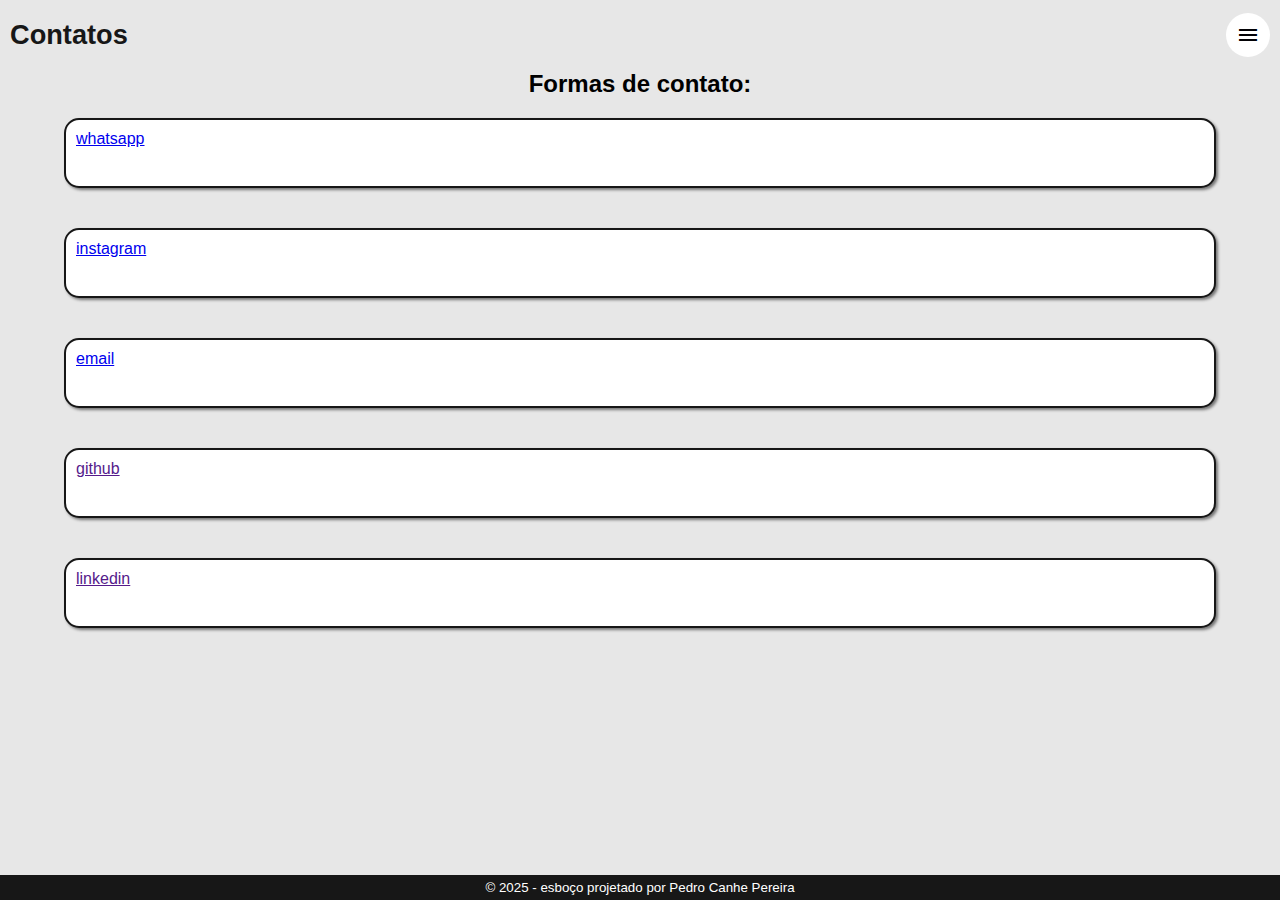
==== projetos/esbocoDeSite/paginas/contatos.html @ 44e5c28c "Nova pagina para projeto esboço" ====
<!DOCTYPE html>
<html lang="pt-br">
  <head>
    <meta charset="UTF-8" />
    <meta name="viewport" content="width=device-width, initial-scale=1.0" />
    <title>Sobre mim</title>
    <link
      rel="stylesheet"
      href="https://fonts.googleapis.com/icon?family=Material+Icons"
    />
    <!-- Link para puxar os icones da ferramenta do google: "Google Icons" -->
    <link rel="stylesheet" href="../css/style.css" />
    <link rel="stylesheet" href="../css/media-queries.css" />
  </head>
  <body onresize="mudouTamanho()">
    <!-- função para apresentar o menu de hambúrguer ao diminuir o tamanho da tela -->
    <!-- cabecalho -->
    <header>
      <h1>Contatos</h1>
      <!-- menu de itens -->
      <menu id="itens">
        <ul>
          <li>
            <a href="../index.html">Home</a>
          </li>
          <li>
            <a href="sobreMim.html">Sobre mim</a>
          </li>
          <li>
            <a href="#">Contatos</a>
          </li>
        </ul>
      </menu>
      <i class="material-icons" id="burger" onclick="clickMenu()">menu</i>
    </header>

    <!-- conteúdo principal -->
    <main>
      <h2>Formas de contato:</h2>
      <a
        href="https://api.whatsapp.com/send?phone=5544999999999"
        target="_blank"
        rel="noopener"
        class="social"
      >
        <div id="whatsapp">whatsapp</div>
      </a>
      <a
        href="https://www.instagram.com/pedro.canhe"
        target="_blank"
        rel="noopener"
        class="social"
      >
        <div id="instagram">instagram</div>
      </a>
      <a
        href="mailto:pedro.canhep@gmail.com"
        target="_blank"
        rel="noopener"
        class="social"
      >
        <div id="email">email</div>
      </a>
      <a href="" class="social">
        <div id="github">github</div>
      </a>
      <a href="" class="social">
        <div id="linkedin">linkedin</div>
      </a>
    </main>

    <footer>
      <p>
        &copy; 2025 - esboço projetado por
        <a href="https://github.com/pedrocanhep" target="_blank" rel="noopener"
          >Pedro Canhe Pereira</a
        >
      </p>
    </footer>

    <script>
      function mudouTamanho() {
        if (window.innerWidth >= 1300) {
          itens.style.display = "flex";
        } else {
          itens.style.display = "none";
        }
      }

      function clickMenu() {
        if (itens.style.display == "flex") {
          itens.style.display = "none";
        } else {
          itens.style.display = "flex";
        }
      }

      window.addEventListener("scroll", function () {
        const header = document.getElementById("itens");
        if (window.scrollY > 50) {
          header.style.width = "20vw";
        } else {
          header.style.width = "40vw";
        }
      });
    </script>
  </body>
</html>
---- projetos/esbocoDeSite/css/style.css ----
@charset "UTF-8";

/* estilização geral (mobile first) */

/* Configurações globais */
* {
    margin: 0;
    padding: 0;
    box-sizing: border-box;
    font-family: Arial, Helvetica, sans-serif;
}

html, body {
    height: 100vh;
    width: 100vw;
    background-color: #e7e7e7;
}

/* Escondendo a barra de rolagem */
::-webkit-scrollbar {
    display: none;
}

/* Configurações do cabeçalho */
header {
    display: flex;
    justify-content: space-between;
    align-items: center;
    padding: 7px 10px;
    height: 70px;
}

h1 {
    color: #171717;
    font-size: 1.7em;
}

/* configurando menu */

#burger {
    padding: 10px;
    border-radius: 50%;
    background-color: #fff;
    color: #020105;
    transition: all 0.5s ease;
}

#burger:hover {
    color: #fff;
    background-color: transparent;
    border-radius: 50px;
    cursor: pointer;
    transform: rotate(90deg);
}

menu {
    display: none;
    align-items: center;
    position: fixed;
    top: 0;
    left: 0;
    background-color: #fff;
    height: 70px;
    width: 80vw;
    border-radius: 0px 30px 30px 0px;
}

menu>ul {
    width: 100%;
    list-style: none;
    display: flex;
    flex-direction: row;
    justify-content: space-evenly;
    align-items: center;
}

menu>ul>li>a {
    display: block;
    color: #000;
    text-decoration: none;
    padding: 10px;
    text-align: center;
    margin-top: 5px;
}

menu>ul>li>a:hover {
    color: #879cd2;
}

/* configurações do conteúdo */
main {
    width: 100vw;
    display: flex;
    flex-direction: column;
    align-items: center;
    justify-content: center;
}

main>article {
    text-align: justify;
    width: 95vw;
    background-color: #fff;
    margin: 10px 0 30px 0;
    padding: 10px;
    border-radius: 10px;
}

article h2 {
    font-size: 2em;
    padding-bottom: 5px;
    text-align: center;
}

article>h3 {
    font-size: .9em;
    padding-bottom: 7px;
    color: #555;
    text-align: justify;
}

article p {
    text-indent: 30px;
    line-height: 1.5em;
    font-size: 1em;
    margin-bottom: 15px;
}

.social {
    display: flex;

    padding: 10px;

    background-color: #fff;
    box-shadow: 2px 2px 3px #0000007e;
    width: 90%;
    height: 70px;
    border: solid 2px #171717;
    border-radius: 15px;
    margin: 20px 0
}

footer {
    position: fixed;
    bottom: 0;
    height: 25px;
    background-color: #171717;
    color: #fff;
    width: 100vw;
}

footer>p {
    text-align: center;
    padding: 5px;
    font-size: 10pt;
    color: #fff;
}

footer>p>a {
    color: #fff;
    text-decoration: none;
}
---- projetos/esbocoDeSite/css/media-queries.css ----
@charset "UTF-8";

/* estilização dos demais formatos de tela */

@media screen and (min-width: 1300px) {
    #burger {
        display: none;
    }

    menu {
        display: flex;
        justify-content: center;
        position: fixed;
        left: auto;
        right: 0px;
        width: 40vw;
        border-radius: 30px 0 0 30px;
    }

    menu>ul {
        display: flex;
        flex-direction: row;
        justify-content: space-evenly;
        width: 75%;
    }

    menu>ul>li {
        width: 100px;
    }

    article {
        max-width: 768px;
    }
}
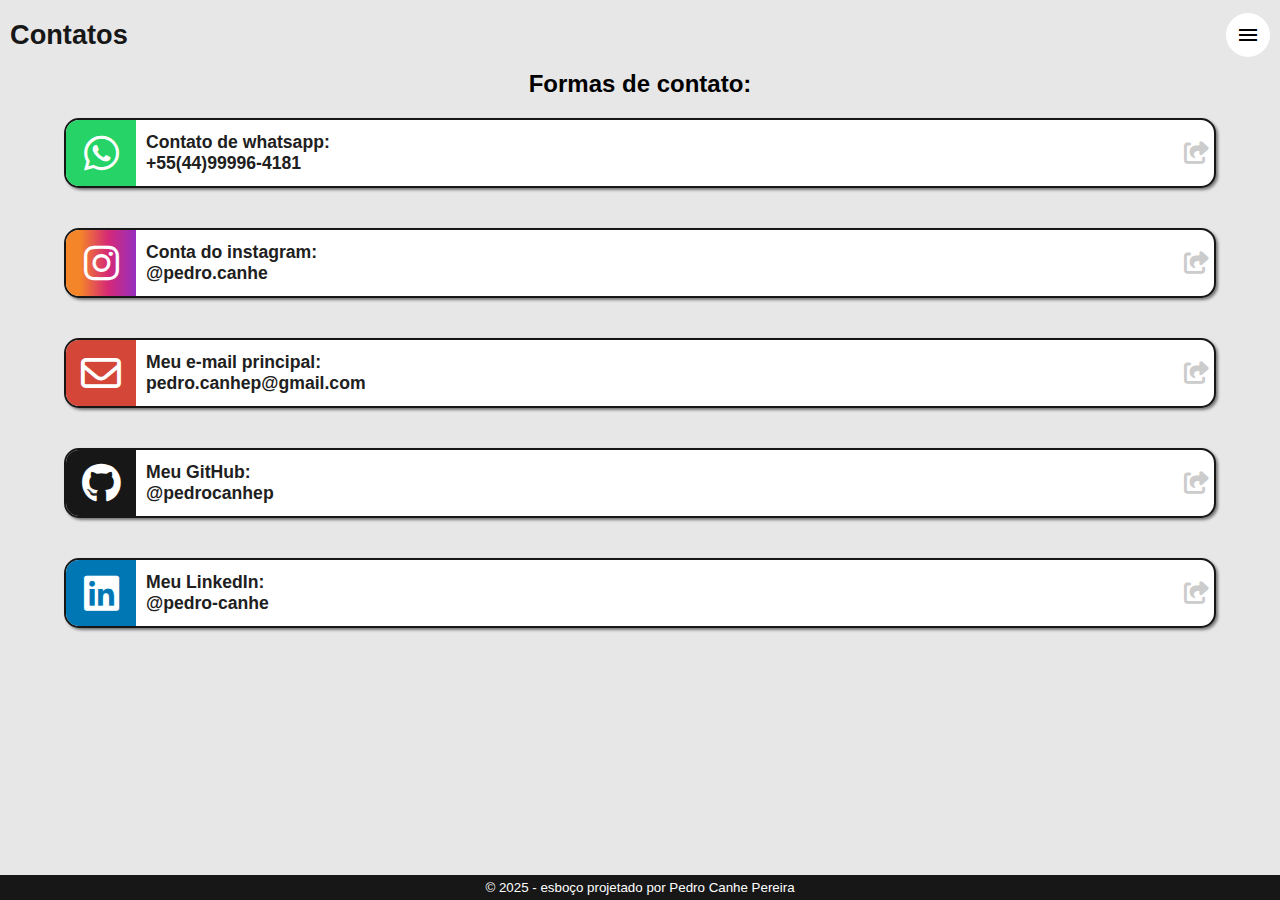
==== commit 27507bbf: "Finalizando atualizações do projeto esboço" ====
--- a/projetos/esbocoDeSite/paginas/contatos.html
+++ b/projetos/esbocoDeSite/paginas/contatos.html
@@ -7,6 +7,13 @@
     <link
       rel="stylesheet"
       href="https://fonts.googleapis.com/icon?family=Material+Icons"
+    />
+    <link
+      rel="stylesheet"
+      href="https://cdnjs.cloudflare.com/ajax/libs/font-awesome/6.7.2/css/all.min.css"
+      integrity="sha512-Evv84Mr4kqVGRNSgIGL/F/aIDqQb7xQ2vcrdIwxfjThSH8CSR7PBEakCr51Ck+w+/U6swU2Im1vVX0SVk9ABhg=="
+      crossorigin="anonymous"
+      referrerpolicy="no-referrer"
     />
     <!-- Link para puxar os icones da ferramenta do google: "Google Icons" -->
     <link rel="stylesheet" href="../css/style.css" />
@@ -38,12 +45,20 @@
     <main>
       <h2>Formas de contato:</h2>
       <a
-        href="https://api.whatsapp.com/send?phone=5544999999999"
+        href="https://api.whatsapp.com/send?phone=5544999964181"
         target="_blank"
         rel="noopener"
         class="social"
       >
-        <div id="whatsapp">whatsapp</div>
+        <div class="botao-social">
+          <i
+            class="fa-brands fa-whatsapp icon"
+            title="whatsapp"
+            id="whatsapp"
+          ></i>
+          <p>Contato de whatsapp: <br />+55(44)99996-4181</p>
+          <i class="fa-solid fa-share-from-square open"></i>
+        </div>
       </a>
       <a
         href="https://www.instagram.com/pedro.canhe"
@@ -51,21 +66,50 @@
         rel="noopener"
         class="social"
       >
-        <div id="instagram">instagram</div>
+        <div class="botao-social">
+          <i
+            class="fa-brands fa-instagram icon"
+            title="instagram"
+            id="instagram"
+          ></i>
+          <p>Conta do instagram: <br />@pedro.canhe</p>
+          <i class="fa-solid fa-share-from-square open"></i>
+        </div>
+      </a>
+      <a class="social" onclick="copiarEmail('pedro.canhep@gmail.com')">
+        <div class="botao-social">
+          <i class="fa-regular fa-envelope icon" title="email" id="email"></i>
+          <p>Meu e-mail principal: <br />pedro.canhep@gmail.com</p>
+          <i class="fa-solid fa-share-from-square open"></i>
+        </div>
       </a>
       <a
-        href="mailto:pedro.canhep@gmail.com"
+        href="https://github.com/pedrocanhep"
         target="_blank"
         rel="noopener"
         class="social"
       >
-        <div id="email">email</div>
+        <div class="botao-social">
+          <i class="fa-brands fa-github icon" title="github" id="github"></i>
+          <p>Meu GitHub: <br />@pedrocanhep</p>
+          <i class="fa-solid fa-share-from-square open"></i>
+        </div>
       </a>
-      <a href="" class="social">
-        <div id="github">github</div>
-      </a>
-      <a href="" class="social">
-        <div id="linkedin">linkedin</div>
+      <a
+        href="https://www.linkedin.com/in/pedro-canhe/"
+        target="_blank"
+        rel="noopener"
+        class="social"
+      >
+        <div class="botao-social">
+          <i
+            class="fa-brands fa-linkedin icon"
+            title="linkedin"
+            id="linkedin"
+          ></i>
+          <p>Meu LinkedIn: <br />@pedro-canhe</p>
+          <i class="fa-solid fa-share-from-square open"></i>
+        </div>
       </a>
     </main>
 
@@ -103,6 +147,19 @@
           header.style.width = "40vw";
         }
       });
+
+      function copiarEmail(email) {
+        navigator.clipboard // API moderna do navegador que lida com a área de transferência
+          .writeText(email) // Copia o texto para a área de transferência
+          .then(() => {
+            // Se a cópia for bem-sucedida, exibe um alerta
+            alert("E-mail copiado para a área de transferência!");
+          })
+          .catch((err) => {
+            // Se ocorrer um erro, exibe uma mensagem de erro
+            console.error("Erro ao copiar: ", err);
+          });
+      }
     </script>
   </body>
 </html>
--- a/projetos/esbocoDeSite/css/style.css
+++ b/projetos/esbocoDeSite/css/style.css
@@ -125,11 +125,11 @@
     margin-bottom: 15px;
 }
 
+a {
+    text-decoration: none;
+}
+
 .social {
-    display: flex;
-
-    padding: 10px;
-
     background-color: #fff;
     box-shadow: 2px 2px 3px #0000007e;
     width: 90%;
@@ -139,6 +139,65 @@
     margin: 20px 0
 }
 
+.botao-social {
+    display: flex;
+    align-items: center;
+
+    height: 100%;
+    width: 100%;
+}
+
+.social i.icon {
+    height: 100%;
+    width: 70px;
+    font-size: 2.5em;
+    border-radius: 13px 0 0 13px;
+    transition: all 0.5s ease;
+    color: #fff;
+
+    display: flex;
+    justify-content: center;
+    align-items: center;
+}
+
+#whatsapp {
+    background-color: #25D366;
+}
+
+#instagram {
+    background-image: linear-gradient(to right, #f58529 20%, #d62976, #962fbf);
+}
+
+#email {
+    background-color: #D44638;
+}
+
+#github {
+    background-color: #171717;
+}
+
+#linkedin {
+    background-color: #0077B5;
+}
+
+.social p {
+    font-size: 1.1em;
+    color: #202020;
+    padding-left: 10px;
+    width: calc(100% - 70px - 50px);
+    font-weight: bold;
+}
+
+.social i.open {
+    color: #ccc;
+    width: 50px;
+    font-size: 1.4em;
+    display: flex;
+    justify-content: end;
+    align-items: center;
+    padding: 5px;
+}
+
 footer {
     position: fixed;
     bottom: 0;
--- a/projetos/esbocoDeSite/css/media-queries.css
+++ b/projetos/esbocoDeSite/css/media-queries.css
@@ -31,4 +31,8 @@
     article {
         max-width: 768px;
     }
+
+    .social {
+        width: 50vw;
+    }
 }